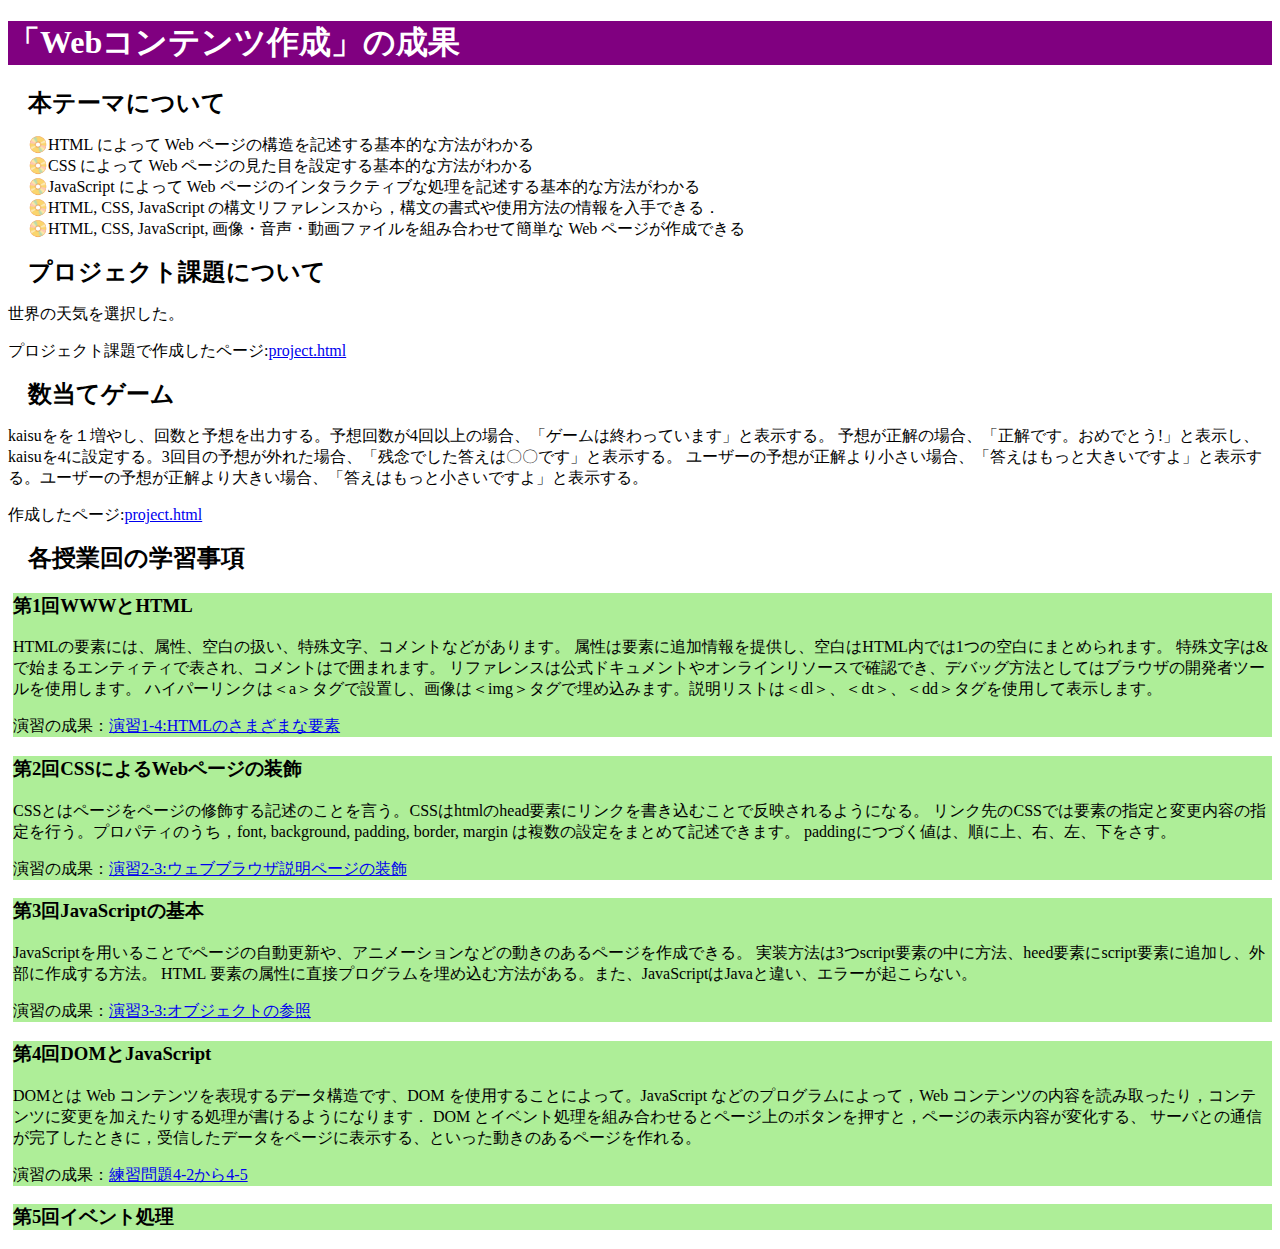
==== index.html @ 817a69ec "課題保存" ====
<!DOCTYPE html>
<html>
  <head>
    <meta charset="utf-8">
    <title>My test page</title>
    <link rel="stylesheet" href="styles.css">
  </head>

    <h1>「Webコンテンツ作成」の成果</h1>
    <h2>本テーマについて</h2>
    <p>
      <ul>
        <li>HTML によって Web ページの構造を記述する基本的な方法がわかる</li>
        <li>CSS によって Web ページの見た目を設定する基本的な方法がわかる</li>
        <li>JavaScript によって Web ページのインタラクティブな処理を記述する基本的な方法がわかる</li>
        <li>HTML, CSS, JavaScript の構文リファレンスから，構文の書式や使用方法の情報を入手できる．</li>
        <li>HTML, CSS, JavaScript, 画像・音声・動画ファイルを組み合わせて簡単な Web ページが作成できる</li>
      </ul>
    </p>
    <h2>プロジェクト課題について</h2>
    <p>
      世界の天気を選択した。
      <p> プロジェクト課題で作成したページ:<a href="https://g384842023.github.io/medialabo/project.html" 
      target="_blank">project.html</a></p>
    </p>
    <h2>数当てゲーム</h2>
    <p>
      kaisuをを１増やし、回数と予想を出力する。予想回数が4回以上の場合、「ゲームは終わっています」と表示する。
      予想が正解の場合、「正解です。おめでとう!」と表示し、kaisuを4に設定する。3回目の予想が外れた場合、「残念でした答えは〇〇です」と表示する。
      ユーザーの予想が正解より小さい場合、「答えはもっと大きいですよ」と表示する。ユーザーの予想が正解より大きい場合、「答えはもっと小さいですよ」と表示する。
      <p> 作成したページ:<a href="https://g384842023.github.io/medialabo/kazuate.html" 
      target="_blank">project.html</a></p>
    </p>
    <h2>各授業回の学習事項</h2>

  <div id="zentai">
  
  <div>
    <h3>第1回WWWとHTML</h3>
    <p>
      HTMLの要素には、属性、空白の扱い、特殊文字、コメントなどがあります。
      属性は要素に追加情報を提供し、空白はHTML内では1つの空白にまとめられます。
      特殊文字は&で始まるエンティティで表され、コメントは<!-- -->で囲まれます。
      リファレンスは公式ドキュメントやオンラインリソースで確認でき、デバッグ方法としてはブラウザの開発者ツールを使用します。
      ハイパーリンクは＜a＞タグで設置し、画像は＜img＞タグで埋め込みます。説明リストは＜dl＞、＜dt＞、＜dd＞タグを使用して表示します。
    </p>
    <p>演習の成果：<a href="https://g384842023.github.io/medialabo/practice-html/elements.html" 
      target="_blank">演習1-4:HTMLのさまざまな要素</a></p>
  </div>
  <div>
    <h3>第2回CSSによるWebページの装飾</h3>
    <p>CSSとはページをページの修飾する記述のことを言う。CSSはhtmlのhead要素にリンクを書き込むことで反映されるようになる。
      リンク先のCSSでは要素の指定と変更内容の指定を行う。プロパティのうち，font, background, padding, border, margin は複数の設定をまとめて記述できます。
      paddingにつづく値は、順に上、右、左、下をさす。
      
    </p>
    <p>演習の成果：<a href="https://g384842023.github.io/medialabo/practice-css/browser-intro.html" 
      target="_blank">演習2-3:ウェブブラウザ説明ページの装飾</a></p>
  
  </div>
  <div>
    <h3>第3回JavaScriptの基本</h3>
    <p>JavaScriptを用いることでページの自動更新や、アニメーションなどの動きのあるページを作成できる。
      実装方法は3つscript要素の中に方法、heed要素にscript要素に追加し、外部に作成する方法。
      HTML 要素の属性に直接プログラムを埋め込む方法がある。また、JavaScriptはJavaと違い、エラーが起こらない。
    </p>
    <p>演習の成果：<a href="https://g384842023.github.io/medialabo/practice-js/obj-practice.html" 
      target="_blank">演習3-3:オブジェクトの参照</a></p>
  </div>
  <div>
    <h3>第4回DOMとJavaScript</h3>
    <p>DOMとは Web コンテンツを表現するデータ構造です、DOM を使用することによって。JavaScript などのプログラムによって，Web コンテンツの内容を読み取ったり，コンテンツに変更を加えたりする処理が書けるようになります．
      DOM とイベント処理を組み合わせるとページ上のボタンを押すと，ページの表示内容が変化する、
      サーバとの通信が完了したときに，受信したデータをページに表示する、といった動きのあるページを作れる。
      
    </p>
    <p>演習の成果：<a href="https://g384842023.github.io/medialabo/practice-dom/dom-exercise.html" 
      target="_blank">練習問題4-2から4-5</a></p>
  </div>
  <div>
    <h3>第5回イベント処理</h3>
    <p>
      
    </p>
  </div>
  </body>
</html>
---- styles.css ----
h1 {
    color: white;
    background-color: purple;
}

div#zentai> div {
	margin-left: 5px;
	background-color: #aeee98;
}

ul {
    list-style-type: "\1F4C0";
}

h2 {
    margin: 0;
    padding-left: 20px;
    position: relative;
}
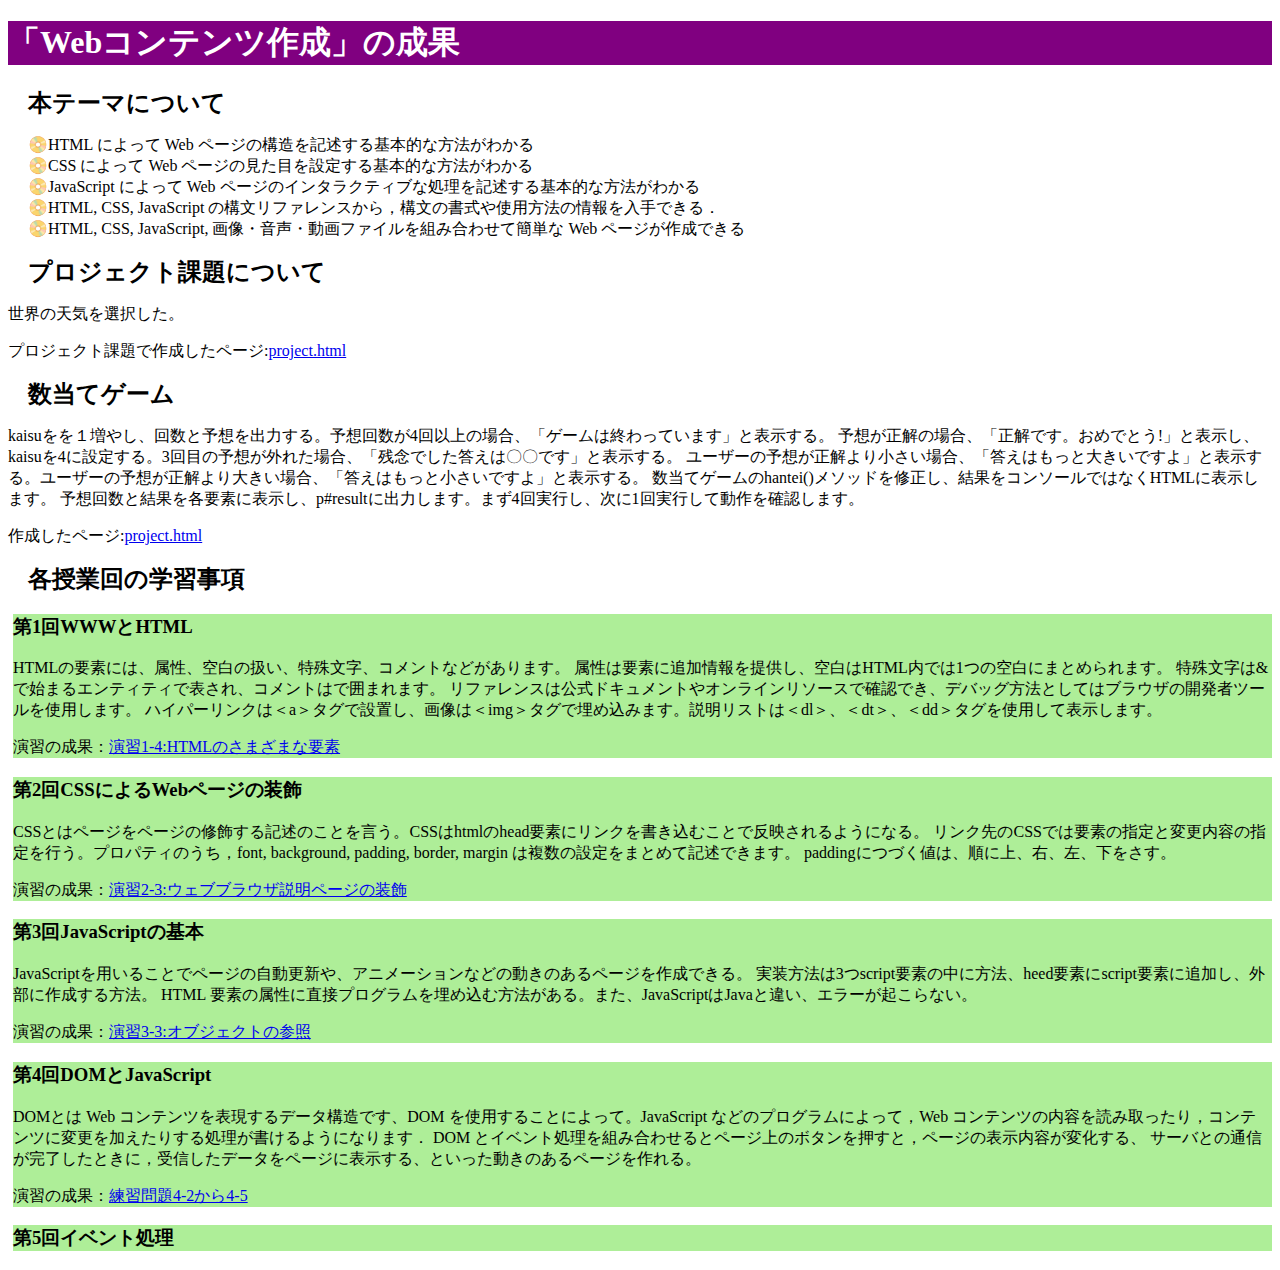
==== commit 5bd59a2b: "課題保存" ====
--- a/index.html
+++ b/index.html
@@ -28,6 +28,8 @@
       kaisuをを１増やし、回数と予想を出力する。予想回数が4回以上の場合、「ゲームは終わっています」と表示する。
       予想が正解の場合、「正解です。おめでとう!」と表示し、kaisuを4に設定する。3回目の予想が外れた場合、「残念でした答えは〇〇です」と表示する。
       ユーザーの予想が正解より小さい場合、「答えはもっと大きいですよ」と表示する。ユーザーの予想が正解より大きい場合、「答えはもっと小さいですよ」と表示する。
+      数当てゲームのhantei()メソッドを修正し、結果をコンソールではなくHTMLに表示します。
+      予想回数と結果を各要素に表示し、p#resultに出力します。まず4回実行し、次に1回実行して動作を確認します。
       <p> 作成したページ:<a href="https://g384842023.github.io/medialabo/kazuate.html" 
       target="_blank">project.html</a></p>
     </p>
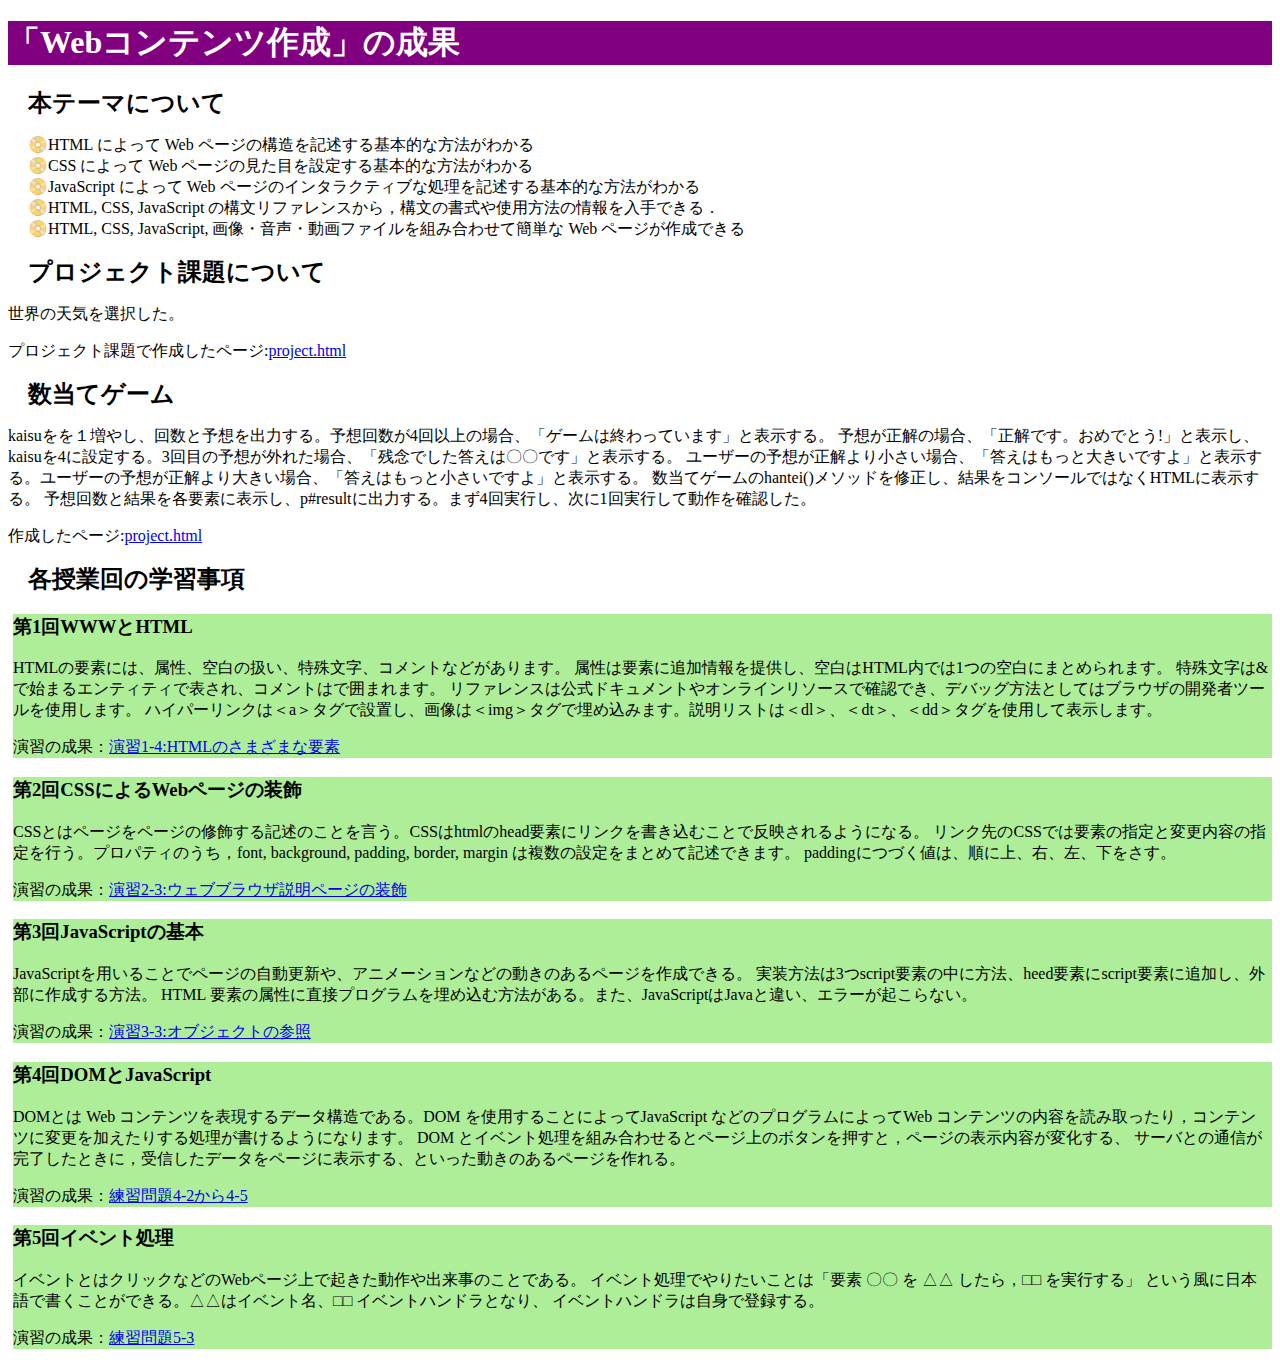
==== commit 73e42c33: "課題保存" ====
--- a/index.html
+++ b/index.html
@@ -28,8 +28,8 @@
       kaisuをを１増やし、回数と予想を出力する。予想回数が4回以上の場合、「ゲームは終わっています」と表示する。
       予想が正解の場合、「正解です。おめでとう!」と表示し、kaisuを4に設定する。3回目の予想が外れた場合、「残念でした答えは〇〇です」と表示する。
       ユーザーの予想が正解より小さい場合、「答えはもっと大きいですよ」と表示する。ユーザーの予想が正解より大きい場合、「答えはもっと小さいですよ」と表示する。
-      数当てゲームのhantei()メソッドを修正し、結果をコンソールではなくHTMLに表示します。
-      予想回数と結果を各要素に表示し、p#resultに出力します。まず4回実行し、次に1回実行して動作を確認します。
+      数当てゲームのhantei()メソッドを修正し、結果をコンソールではなくHTMLに表示する。
+      予想回数と結果を各要素に表示し、p#resultに出力する。まず4回実行し、次に1回実行して動作を確認した。
       <p> 作成したページ:<a href="https://g384842023.github.io/medialabo/kazuate.html" 
       target="_blank">project.html</a></p>
     </p>
@@ -71,10 +71,9 @@
   </div>
   <div>
     <h3>第4回DOMとJavaScript</h3>
-    <p>DOMとは Web コンテンツを表現するデータ構造です、DOM を使用することによって。JavaScript などのプログラムによって，Web コンテンツの内容を読み取ったり，コンテンツに変更を加えたりする処理が書けるようになります．
+    <p>DOMとは Web コンテンツを表現するデータ構造である。DOM を使用することによってJavaScript などのプログラムによってWeb コンテンツの内容を読み取ったり，コンテンツに変更を加えたりする処理が書けるようになります。
       DOM とイベント処理を組み合わせるとページ上のボタンを押すと，ページの表示内容が変化する、
       サーバとの通信が完了したときに，受信したデータをページに表示する、といった動きのあるページを作れる。
-      
     </p>
     <p>演習の成果：<a href="https://g384842023.github.io/medialabo/practice-dom/dom-exercise.html" 
       target="_blank">練習問題4-2から4-5</a></p>
@@ -82,8 +81,13 @@
   <div>
     <h3>第5回イベント処理</h3>
     <p>
-      
+      イベントとはクリックなどのWebページ上で起きた動作や出来事のことである。
+      イベント処理でやりたいことは「要素 〇〇 を △△ したら，□□ を実行する」
+      という風に日本語で書くことができる。△△はイベント名、□□ イベントハンドラとなり、
+      イベントハンドラは自身で登録する。
     </p>
+    <p>演習の成果：<a href="https://g384842023.github.io/medialabo/practice-event/event-list.html" 
+      target="_blank">練習問題5-3</a></p>
   </div>
   </body>
 </html>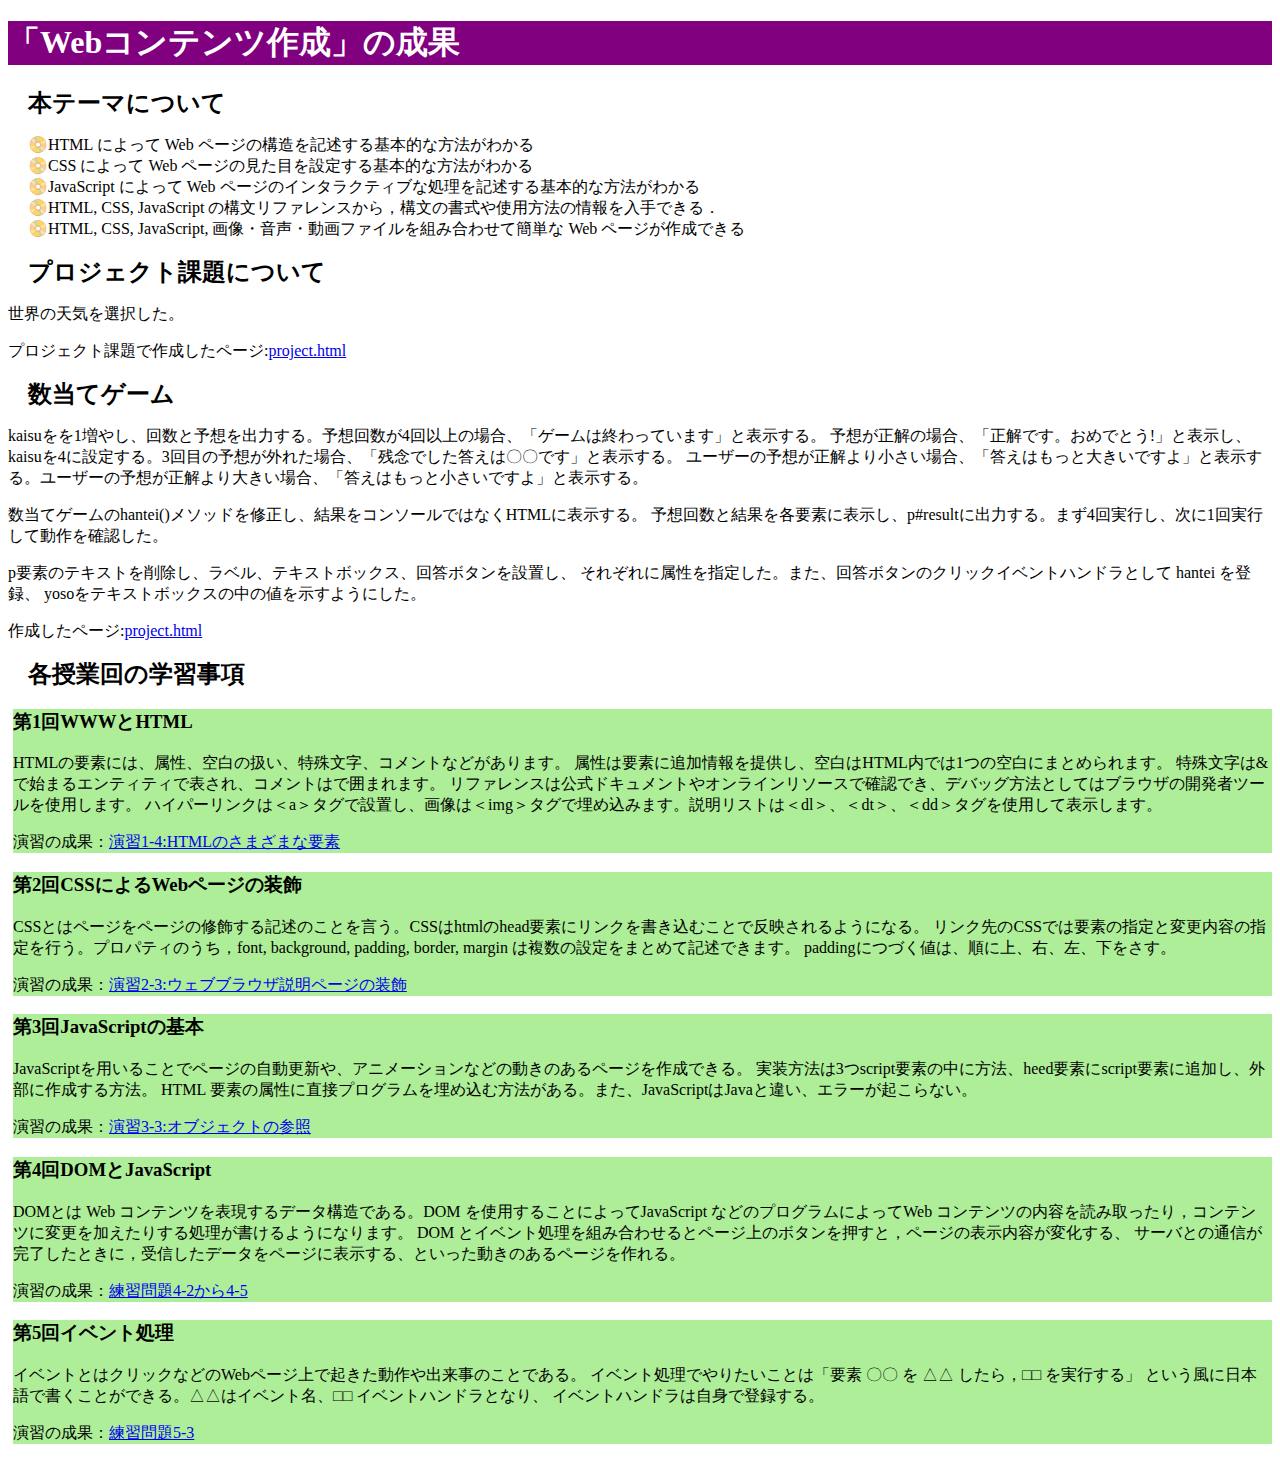
==== commit d4f2dacf: "課題保存" ====
--- a/index.html
+++ b/index.html
@@ -25,11 +25,20 @@
     </p>
     <h2>数当てゲーム</h2>
     <p>
-      kaisuをを１増やし、回数と予想を出力する。予想回数が4回以上の場合、「ゲームは終わっています」と表示する。
+      <p>
+      kaisuをを1増やし、回数と予想を出力する。予想回数が4回以上の場合、「ゲームは終わっています」と表示する。
       予想が正解の場合、「正解です。おめでとう!」と表示し、kaisuを4に設定する。3回目の予想が外れた場合、「残念でした答えは〇〇です」と表示する。
       ユーザーの予想が正解より小さい場合、「答えはもっと大きいですよ」と表示する。ユーザーの予想が正解より大きい場合、「答えはもっと小さいですよ」と表示する。
+      </p>
+      <p>
       数当てゲームのhantei()メソッドを修正し、結果をコンソールではなくHTMLに表示する。
       予想回数と結果を各要素に表示し、p#resultに出力する。まず4回実行し、次に1回実行して動作を確認した。
+      </p>
+      <p>
+        p要素のテキストを削除し、ラベル、テキストボックス、回答ボタンを設置し、
+        それぞれに属性を指定した。また、回答ボタンのクリックイベントハンドラとして hantei を登録、
+        yosoをテキストボックスの中の値を示すようにした。
+      </p>
       <p> 作成したページ:<a href="https://g384842023.github.io/medialabo/kazuate.html" 
       target="_blank">project.html</a></p>
     </p>
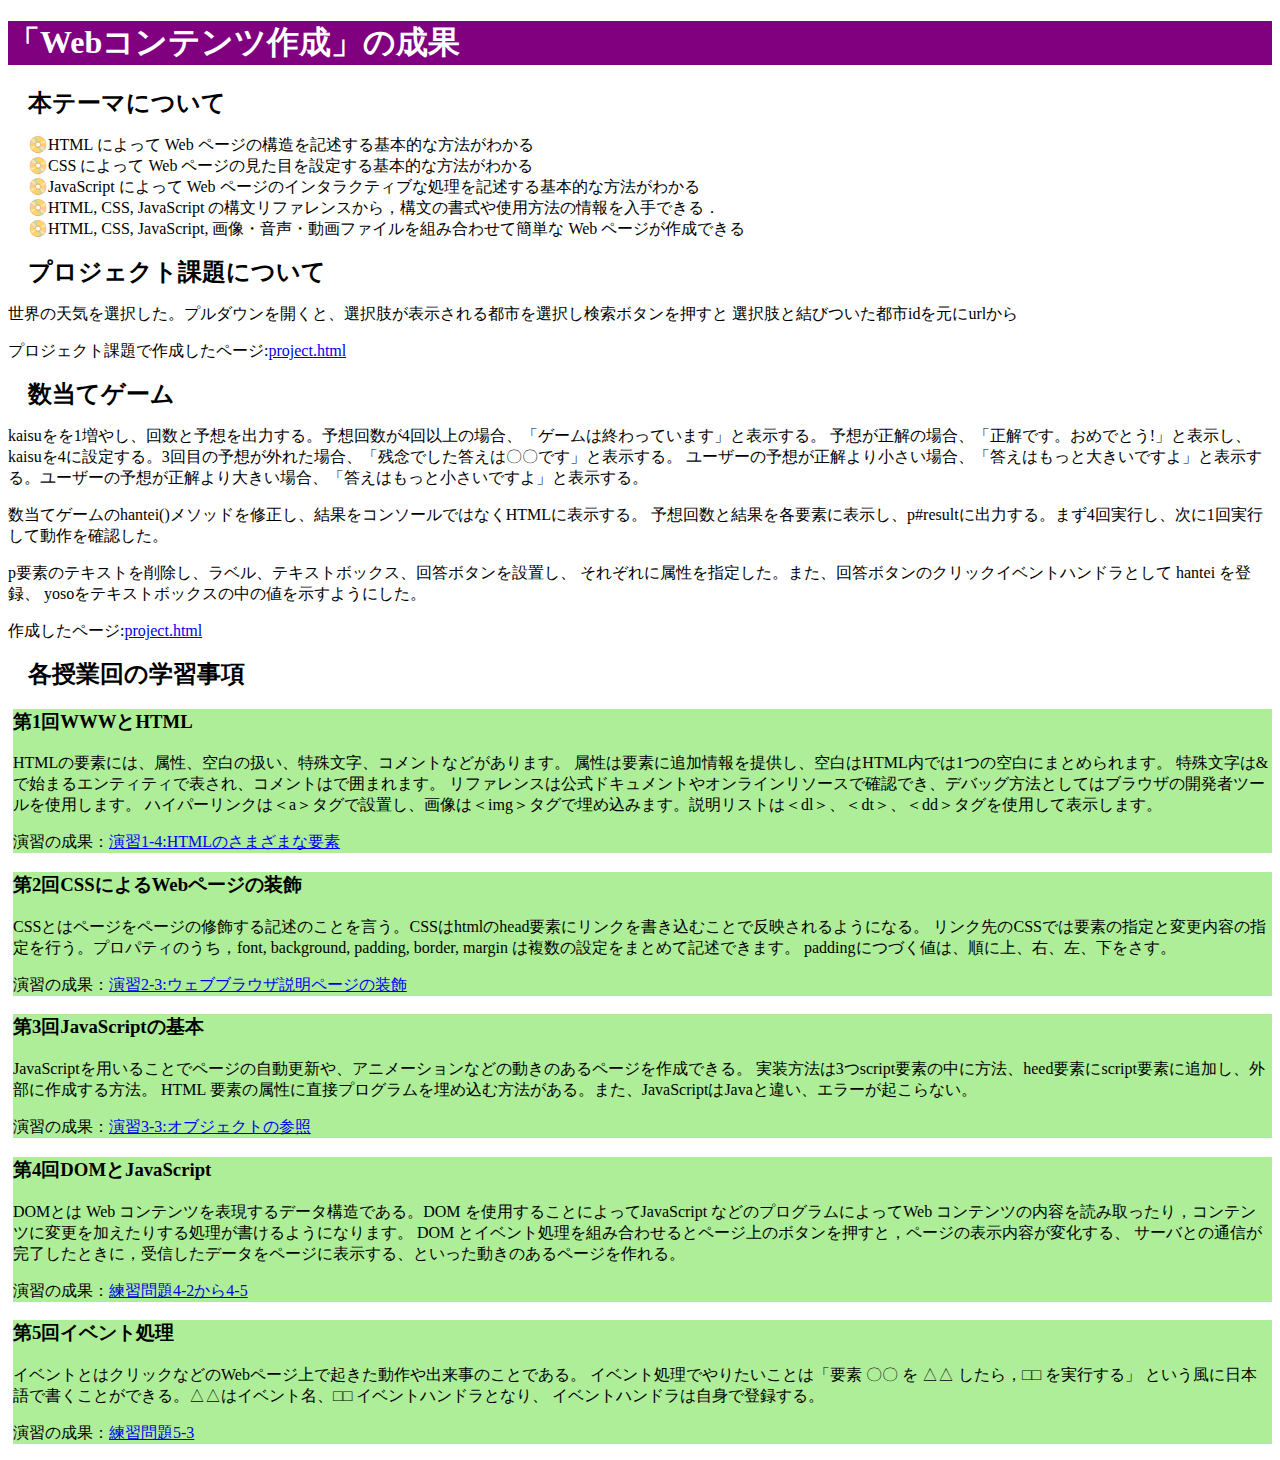
==== commit 013d93cb: "保存" ====
--- a/index.html
+++ b/index.html
@@ -19,7 +19,8 @@
     </p>
     <h2>プロジェクト課題について</h2>
     <p>
-      世界の天気を選択した。
+      世界の天気を選択した。プルダウンを開くと、選択肢が表示される都市を選択し検索ボタンを押すと
+      選択肢と結びついた都市idを元にurlから
       <p> プロジェクト課題で作成したページ:<a href="https://g384842023.github.io/medialabo/project.html" 
       target="_blank">project.html</a></p>
     </p>
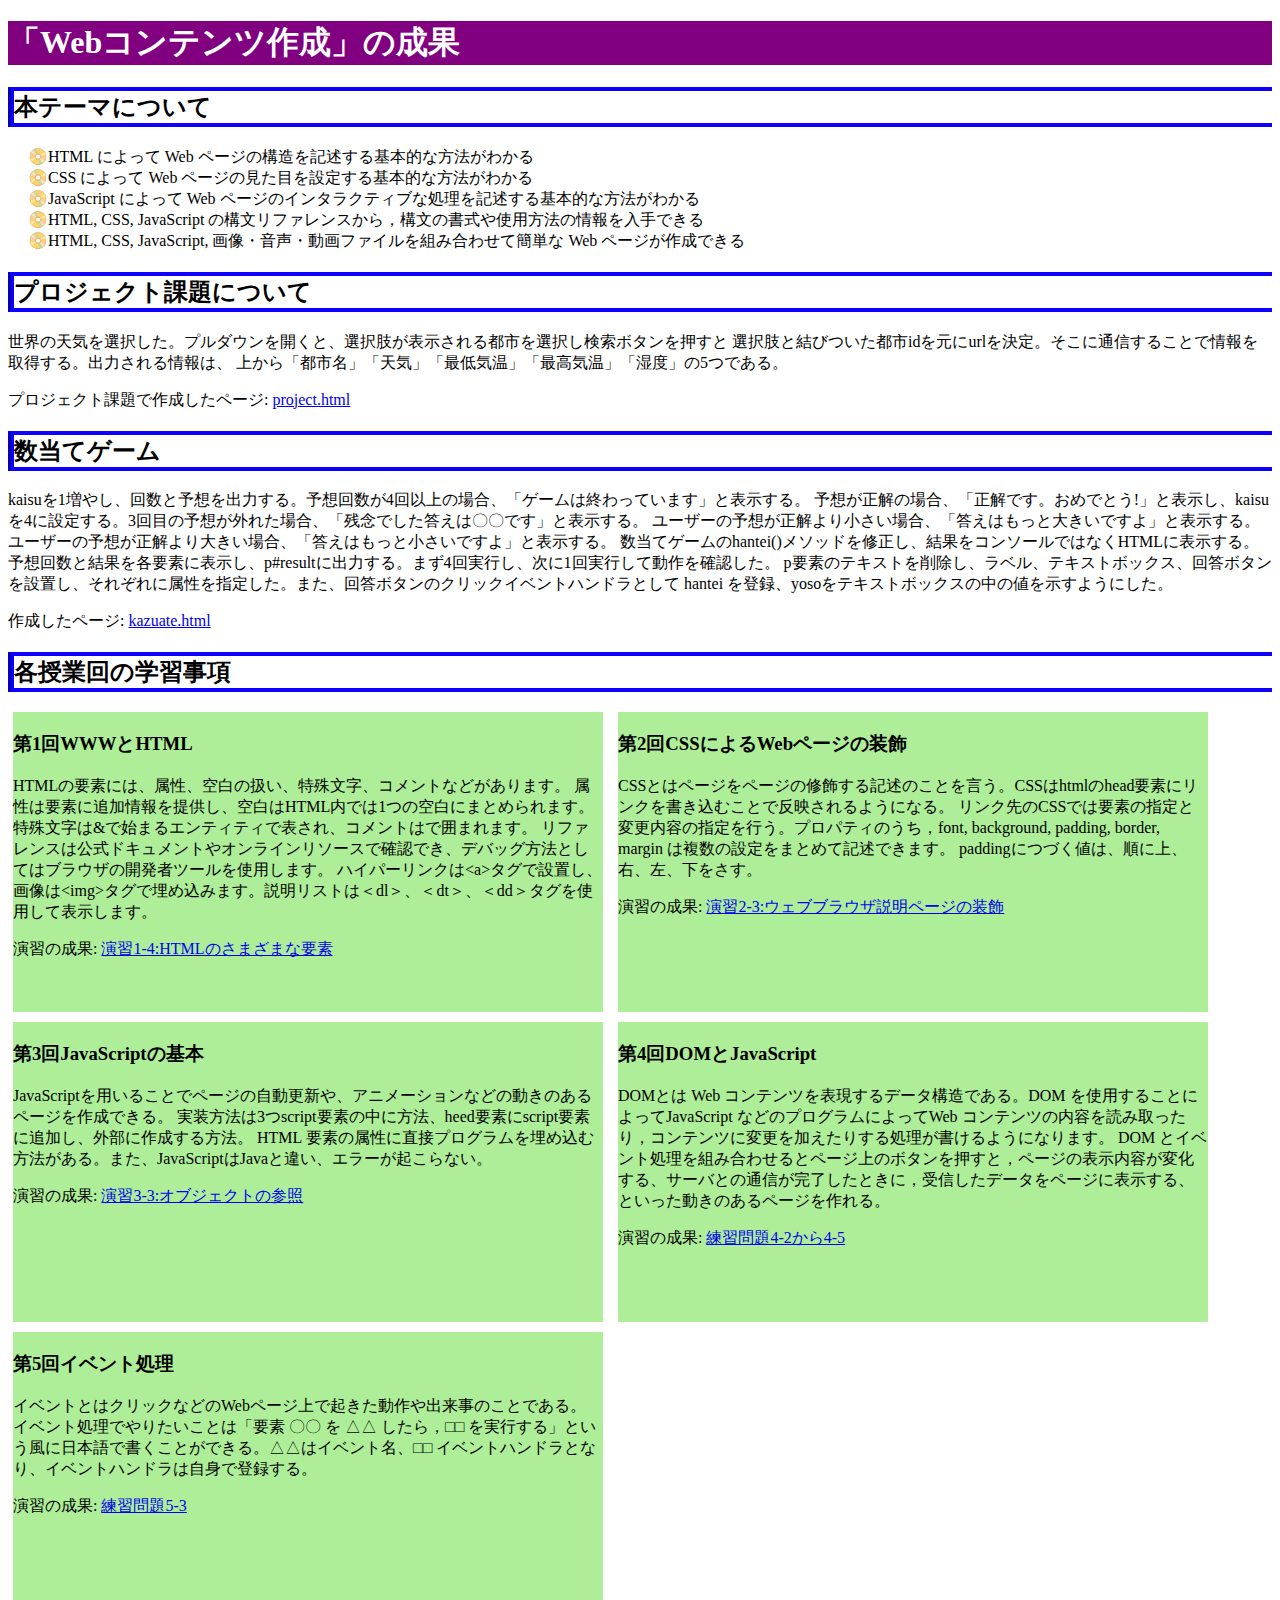
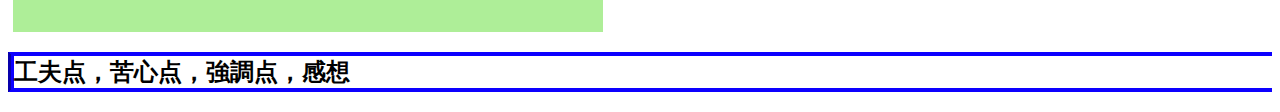
==== commit 79c5291b: "保存" ====
--- a/index.html
+++ b/index.html
@@ -1,103 +1,106 @@
 <!DOCTYPE html>
 <html>
-  <head>
-    <meta charset="utf-8">
-    <title>My test page</title>
-    <link rel="stylesheet" href="styles.css">
-  </head>
-
-    <h1>「Webコンテンツ作成」の成果</h1>
-    <h2>本テーマについて</h2>
-    <p>
-      <ul>
-        <li>HTML によって Web ページの構造を記述する基本的な方法がわかる</li>
-        <li>CSS によって Web ページの見た目を設定する基本的な方法がわかる</li>
-        <li>JavaScript によって Web ページのインタラクティブな処理を記述する基本的な方法がわかる</li>
-        <li>HTML, CSS, JavaScript の構文リファレンスから，構文の書式や使用方法の情報を入手できる．</li>
-        <li>HTML, CSS, JavaScript, 画像・音声・動画ファイルを組み合わせて簡単な Web ページが作成できる</li>
-      </ul>
-    </p>
-    <h2>プロジェクト課題について</h2>
-    <p>
-      世界の天気を選択した。プルダウンを開くと、選択肢が表示される都市を選択し検索ボタンを押すと
-      選択肢と結びついた都市idを元にurlから
-      <p> プロジェクト課題で作成したページ:<a href="https://g384842023.github.io/medialabo/project.html" 
-      target="_blank">project.html</a></p>
-    </p>
-    <h2>数当てゲーム</h2>
-    <p>
+<head>
+  <meta charset="utf-8">
+  <title>My test page</title>
+  <link rel="stylesheet" href="styles.css">
+</head>
+<body>
+  <h1>「Webコンテンツ作成」の成果</h1>
+  <h2>本テーマについて</h2>
+  <ul>
+    <li>HTML によって Web ページの構造を記述する基本的な方法がわかる</li>
+    <li>CSS によって Web ページの見た目を設定する基本的な方法がわかる</li>
+    <li>JavaScript によって Web ページのインタラクティブな処理を記述する基本的な方法がわかる</li>
+    <li>HTML, CSS, JavaScript の構文リファレンスから，構文の書式や使用方法の情報を入手できる</li>
+    <li>HTML, CSS, JavaScript, 画像・音声・動画ファイルを組み合わせて簡単な Web ページが作成できる</li>
+  </ul>
+  
+  <h2>プロジェクト課題について</h2>
+  <p>
+    世界の天気を選択した。プルダウンを開くと、選択肢が表示される都市を選択し検索ボタンを押すと
+    選択肢と結びついた都市idを元にurlを決定。そこに通信することで情報を取得する。出力される情報は、
+    上から「都市名」「天気」「最低気温」「最高気温」「湿度」の5つである。
+  </p>
+  <p>プロジェクト課題で作成したページ:
+    <a href="https://g384842023.github.io/medialabo/project.html" target="_blank">project.html</a>
+  </p>
+  
+  <h2>数当てゲーム</h2>
+  <p>
+    kaisuを1増やし、回数と予想を出力する。予想回数が4回以上の場合、「ゲームは終わっています」と表示する。
+    予想が正解の場合、「正解です。おめでとう!」と表示し、kaisuを4に設定する。3回目の予想が外れた場合、「残念でした答えは〇〇です」と表示する。
+    ユーザーの予想が正解より小さい場合、「答えはもっと大きいですよ」と表示する。ユーザーの予想が正解より大きい場合、「答えはもっと小さいですよ」と表示する。
+    数当てゲームのhantei()メソッドを修正し、結果をコンソールではなくHTMLに表示する。
+    予想回数と結果を各要素に表示し、p#resultに出力する。まず4回実行し、次に1回実行して動作を確認した。
+    p要素のテキストを削除し、ラベル、テキストボックス、回答ボタンを設置し、それぞれに属性を指定した。また、回答ボタンのクリックイベントハンドラとして hantei を登録、yosoをテキストボックスの中の値を示すようにした。
+  </p>
+  <p>作成したページ:
+    <a href="https://g384842023.github.io/medialabo/kazuate.html" target="_blank">kazuate.html</a>
+  </p>
+  
+  <h2>各授業回の学習事項</h2>
+  <div id="zentai">
+    <div>
+      <h3>第1回WWWとHTML</h3>
       <p>
-      kaisuをを1増やし、回数と予想を出力する。予想回数が4回以上の場合、「ゲームは終わっています」と表示する。
-      予想が正解の場合、「正解です。おめでとう!」と表示し、kaisuを4に設定する。3回目の予想が外れた場合、「残念でした答えは〇〇です」と表示する。
-      ユーザーの予想が正解より小さい場合、「答えはもっと大きいですよ」と表示する。ユーザーの予想が正解より大きい場合、「答えはもっと小さいですよ」と表示する。
+        HTMLの要素には、属性、空白の扱い、特殊文字、コメントなどがあります。
+        属性は要素に追加情報を提供し、空白はHTML内では1つの空白にまとめられます。
+        特殊文字は&で始まるエンティティで表され、コメントは<!-- -->で囲まれます。
+        リファレンスは公式ドキュメントやオンラインリソースで確認でき、デバッグ方法としてはブラウザの開発者ツールを使用します。
+        ハイパーリンクは&lt;a&gt;タグで設置し、画像は&lt;img&gt;タグで埋め込みます。説明リストは＜dl＞、＜dt＞、＜dd＞タグを使用して表示します。
       </p>
+      <p>演習の成果:
+        <a href="https://g384842023.github.io/medialabo/practice-html/elements.html" target="_blank">演習1-4:HTMLのさまざまな要素</a>
+      </p>
+    </div>
+    <div>
+      <h3>第2回CSSによるWebページの装飾</h3>
       <p>
-      数当てゲームのhantei()メソッドを修正し、結果をコンソールではなくHTMLに表示する。
-      予想回数と結果を各要素に表示し、p#resultに出力する。まず4回実行し、次に1回実行して動作を確認した。
+        CSSとはページをページの修飾する記述のことを言う。CSSはhtmlのhead要素にリンクを書き込むことで反映されるようになる。
+        リンク先のCSSでは要素の指定と変更内容の指定を行う。プロパティのうち，font, background, padding, border, margin は複数の設定をまとめて記述できます。
+        paddingにつづく値は、順に上、右、左、下をさす。
       </p>
+      <p>演習の成果:
+        <a href="https://g384842023.github.io/medialabo/practice-css/browser-intro.html" target="_blank">演習2-3:ウェブブラウザ説明ページの装飾</a>
+      </p>
+    </div>
+    <div>
+      <h3>第3回JavaScriptの基本</h3>
       <p>
-        p要素のテキストを削除し、ラベル、テキストボックス、回答ボタンを設置し、
-        それぞれに属性を指定した。また、回答ボタンのクリックイベントハンドラとして hantei を登録、
-        yosoをテキストボックスの中の値を示すようにした。
+        JavaScriptを用いることでページの自動更新や、アニメーションなどの動きのあるページを作成できる。
+        実装方法は3つscript要素の中に方法、heed要素にscript要素に追加し、外部に作成する方法。
+        HTML 要素の属性に直接プログラムを埋め込む方法がある。また、JavaScriptはJavaと違い、エラーが起こらない。
       </p>
-      <p> 作成したページ:<a href="https://g384842023.github.io/medialabo/kazuate.html" 
-      target="_blank">project.html</a></p>
-    </p>
-    <h2>各授業回の学習事項</h2>
-
-  <div id="zentai">
+      <p>演習の成果:
+        <a href="https://g384842023.github.io/medialabo/practice-js/obj-practice.html" target="_blank">演習3-3:オブジェクトの参照</a>
+      </p>
+    </div>
+    <div>
+      <h3>第4回DOMとJavaScript</h3>
+      <p>
+        DOMとは Web コンテンツを表現するデータ構造である。DOM を使用することによってJavaScript などのプログラムによってWeb コンテンツの内容を読み取ったり，コンテンツに変更を加えたりする処理が書けるようになります。
+        DOM とイベント処理を組み合わせるとページ上のボタンを押すと，ページの表示内容が変化する、サーバとの通信が完了したときに，受信したデータをページに表示する、といった動きのあるページを作れる。
+      </p>
+      <p>演習の成果:
+        <a href="https://g384842023.github.io/medialabo/practice-dom/dom-exercise.html" target="_blank">練習問題4-2から4-5</a>
+      </p>
+    </div>
+    <div>
+      <h3>第5回イベント処理</h3>
+      <p>
+        イベントとはクリックなどのWebページ上で起きた動作や出来事のことである。
+        イベント処理でやりたいことは「要素 〇〇 を △△ したら，□□ を実行する」という風に日本語で書くことができる。△△はイベント名、□□ イベントハンドラとなり、イベントハンドラは自身で登録する。
+      </p>
+      <p>演習の成果:
+        <a href="https://g384842023.github.io/medialabo/practice-event/event-list.html" target="_blank">練習問題5-3</a>
+      </p>
+    </div>
+  </div>
   
-  <div>
-    <h3>第1回WWWとHTML</h3>
-    <p>
-      HTMLの要素には、属性、空白の扱い、特殊文字、コメントなどがあります。
-      属性は要素に追加情報を提供し、空白はHTML内では1つの空白にまとめられます。
-      特殊文字は&で始まるエンティティで表され、コメントは<!-- -->で囲まれます。
-      リファレンスは公式ドキュメントやオンラインリソースで確認でき、デバッグ方法としてはブラウザの開発者ツールを使用します。
-      ハイパーリンクは＜a＞タグで設置し、画像は＜img＞タグで埋め込みます。説明リストは＜dl＞、＜dt＞、＜dd＞タグを使用して表示します。
-    </p>
-    <p>演習の成果：<a href="https://g384842023.github.io/medialabo/practice-html/elements.html" 
-      target="_blank">演習1-4:HTMLのさまざまな要素</a></p>
-  </div>
-  <div>
-    <h3>第2回CSSによるWebページの装飾</h3>
-    <p>CSSとはページをページの修飾する記述のことを言う。CSSはhtmlのhead要素にリンクを書き込むことで反映されるようになる。
-      リンク先のCSSでは要素の指定と変更内容の指定を行う。プロパティのうち，font, background, padding, border, margin は複数の設定をまとめて記述できます。
-      paddingにつづく値は、順に上、右、左、下をさす。
-      
-    </p>
-    <p>演習の成果：<a href="https://g384842023.github.io/medialabo/practice-css/browser-intro.html" 
-      target="_blank">演習2-3:ウェブブラウザ説明ページの装飾</a></p>
-  
-  </div>
-  <div>
-    <h3>第3回JavaScriptの基本</h3>
-    <p>JavaScriptを用いることでページの自動更新や、アニメーションなどの動きのあるページを作成できる。
-      実装方法は3つscript要素の中に方法、heed要素にscript要素に追加し、外部に作成する方法。
-      HTML 要素の属性に直接プログラムを埋め込む方法がある。また、JavaScriptはJavaと違い、エラーが起こらない。
-    </p>
-    <p>演習の成果：<a href="https://g384842023.github.io/medialabo/practice-js/obj-practice.html" 
-      target="_blank">演習3-3:オブジェクトの参照</a></p>
-  </div>
-  <div>
-    <h3>第4回DOMとJavaScript</h3>
-    <p>DOMとは Web コンテンツを表現するデータ構造である。DOM を使用することによってJavaScript などのプログラムによってWeb コンテンツの内容を読み取ったり，コンテンツに変更を加えたりする処理が書けるようになります。
-      DOM とイベント処理を組み合わせるとページ上のボタンを押すと，ページの表示内容が変化する、
-      サーバとの通信が完了したときに，受信したデータをページに表示する、といった動きのあるページを作れる。
-    </p>
-    <p>演習の成果：<a href="https://g384842023.github.io/medialabo/practice-dom/dom-exercise.html" 
-      target="_blank">練習問題4-2から4-5</a></p>
-  </div>
-  <div>
-    <h3>第5回イベント処理</h3>
-    <p>
-      イベントとはクリックなどのWebページ上で起きた動作や出来事のことである。
-      イベント処理でやりたいことは「要素 〇〇 を △△ したら，□□ を実行する」
-      という風に日本語で書くことができる。△△はイベント名、□□ イベントハンドラとなり、
-      イベントハンドラは自身で登録する。
-    </p>
-    <p>演習の成果：<a href="https://g384842023.github.io/medialabo/practice-event/event-list.html" 
-      target="_blank">練習問題5-3</a></p>
-  </div>
-  </body>
-</html>+  <h2>工夫点，苦心点，強調点，感想</h2>
+  <p>
+   
+  </p>
+</body>
+</html>
--- a/styles.css
+++ b/styles.css
@@ -12,9 +12,17 @@
     list-style-type: "\1F4C0";
 }
 
-h2 {
-    margin: 0;
-    padding-left: 20px;
-    position: relative;
+h2{
+    border-top: 4px solid rgb(13, 0, 255);
+    border-bottom: 4px solid rgb(13, 0, 255);
+    border-left: 6px groove rgb(13, 0, 255);
 }
-  +
+
+div#zentai {
+    display: grid;
+    grid-template-columns: 1fr 1fr;
+    grid-auto-rows: 300px; /* 高さを300pxに増加 */
+    grid-gap: 10px;
+    width: 1200px; /* 幅を1200pxに増加 */
+}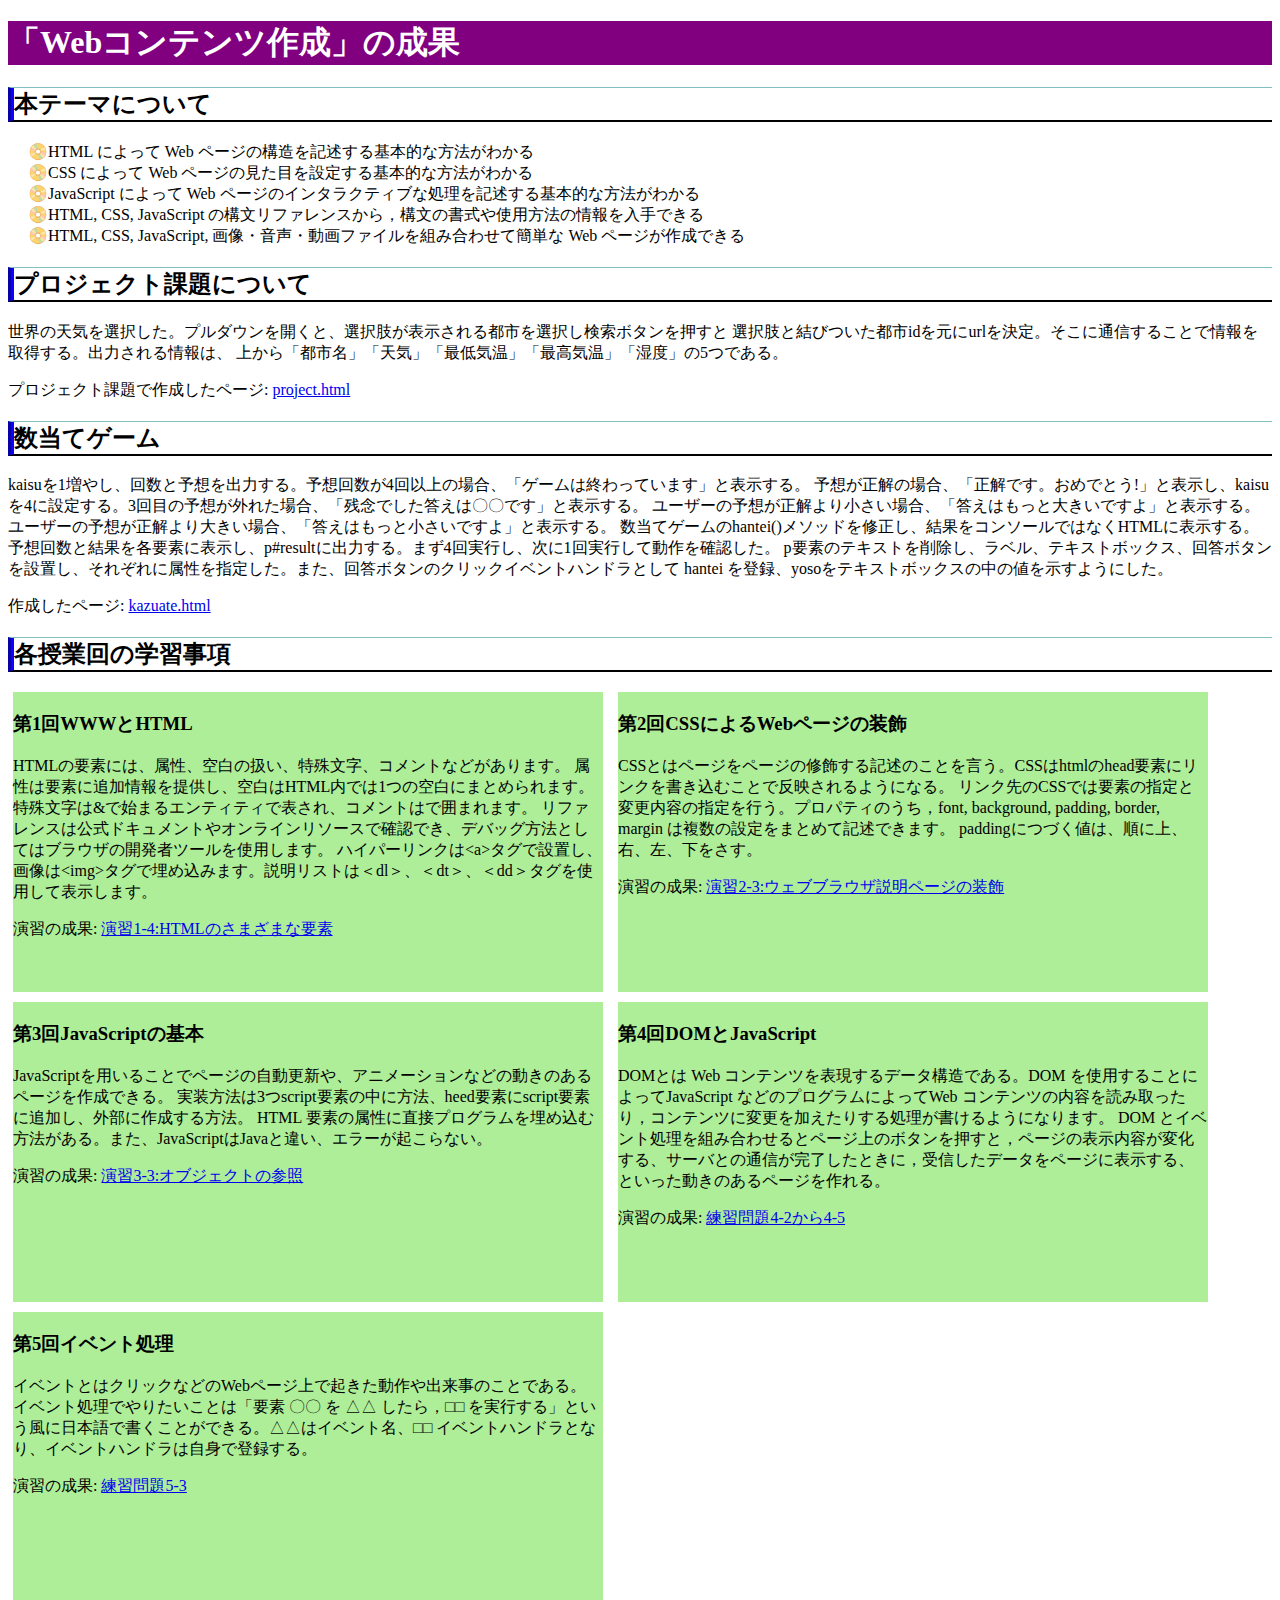
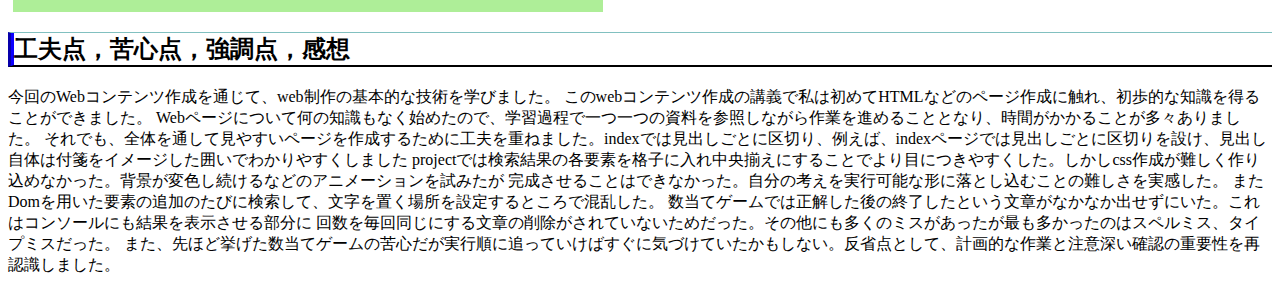
==== commit eca51674: "保存" ====
--- a/index.html
+++ b/index.html
@@ -100,7 +100,18 @@
   
   <h2>工夫点，苦心点，強調点，感想</h2>
   <p>
+    今回のWebコンテンツ作成を通じて、web制作の基本的な技術を学びました。
+    このwebコンテンツ作成の講義で私は初めてHTMLなどのページ作成に触れ、初歩的な知識を得ることができました。
+    Webページについて何の知識もなく始めたので、学習過程で一つ一つの資料を参照しながら作業を進めることとなり、時間がかかることが多々ありました。
+    それでも、全体を通して見やすいページを作成するために工夫を重ねました。indexでは見出しごとに区切り、例えば、indexページでは見出しごとに区切りを設け、見出し自体は付箋をイメージした囲いでわかりやすくしました
+   projectでは検索結果の各要素を格子に入れ中央揃えにすることでより目につきやすくした。しかしcss作成が難しく作り込めなかった。背景が変色し続けるなどのアニメーションを試みたが
+   完成させることはできなかった。自分の考えを実行可能な形に落とし込むことの難しさを実感した。
+   またDomを用いた要素の追加のたびに検索して、文字を置く場所を設定するところで混乱した。
+   数当てゲームでは正解した後の終了したという文章がなかなか出せずにいた。これはコンソールにも結果を表示させる部分に
+   回数を毎回同じにする文章の削除がされていないためだった。その他にも多くのミスがあったが最も多かったのはスペルミス、タイプミスだった。
+   また、先ほど挙げた数当てゲームの苦心だが実行順に追っていけばすぐに気づけていたかもしない。反省点として、計画的な作業と注意深い確認の重要性を再認識しました。
    
+
   </p>
 </body>
 </html>
--- a/styles.css
+++ b/styles.css
@@ -13,8 +13,8 @@
 }
 
 h2{
-    border-top: 4px solid rgb(13, 0, 255);
-    border-bottom: 4px solid rgb(13, 0, 255);
+    border-top: 1px solid rgba(0, 127, 127, 0.494);
+    border-bottom: 2px solid rgb(0, 0, 0);
     border-left: 6px groove rgb(13, 0, 255);
 }
 
@@ -22,7 +22,7 @@
 div#zentai {
     display: grid;
     grid-template-columns: 1fr 1fr;
-    grid-auto-rows: 300px; /* 高さを300pxに増加 */
+    grid-auto-rows: 300px;
     grid-gap: 10px;
-    width: 1200px; /* 幅を1200pxに増加 */
+    width: 1200px;
 }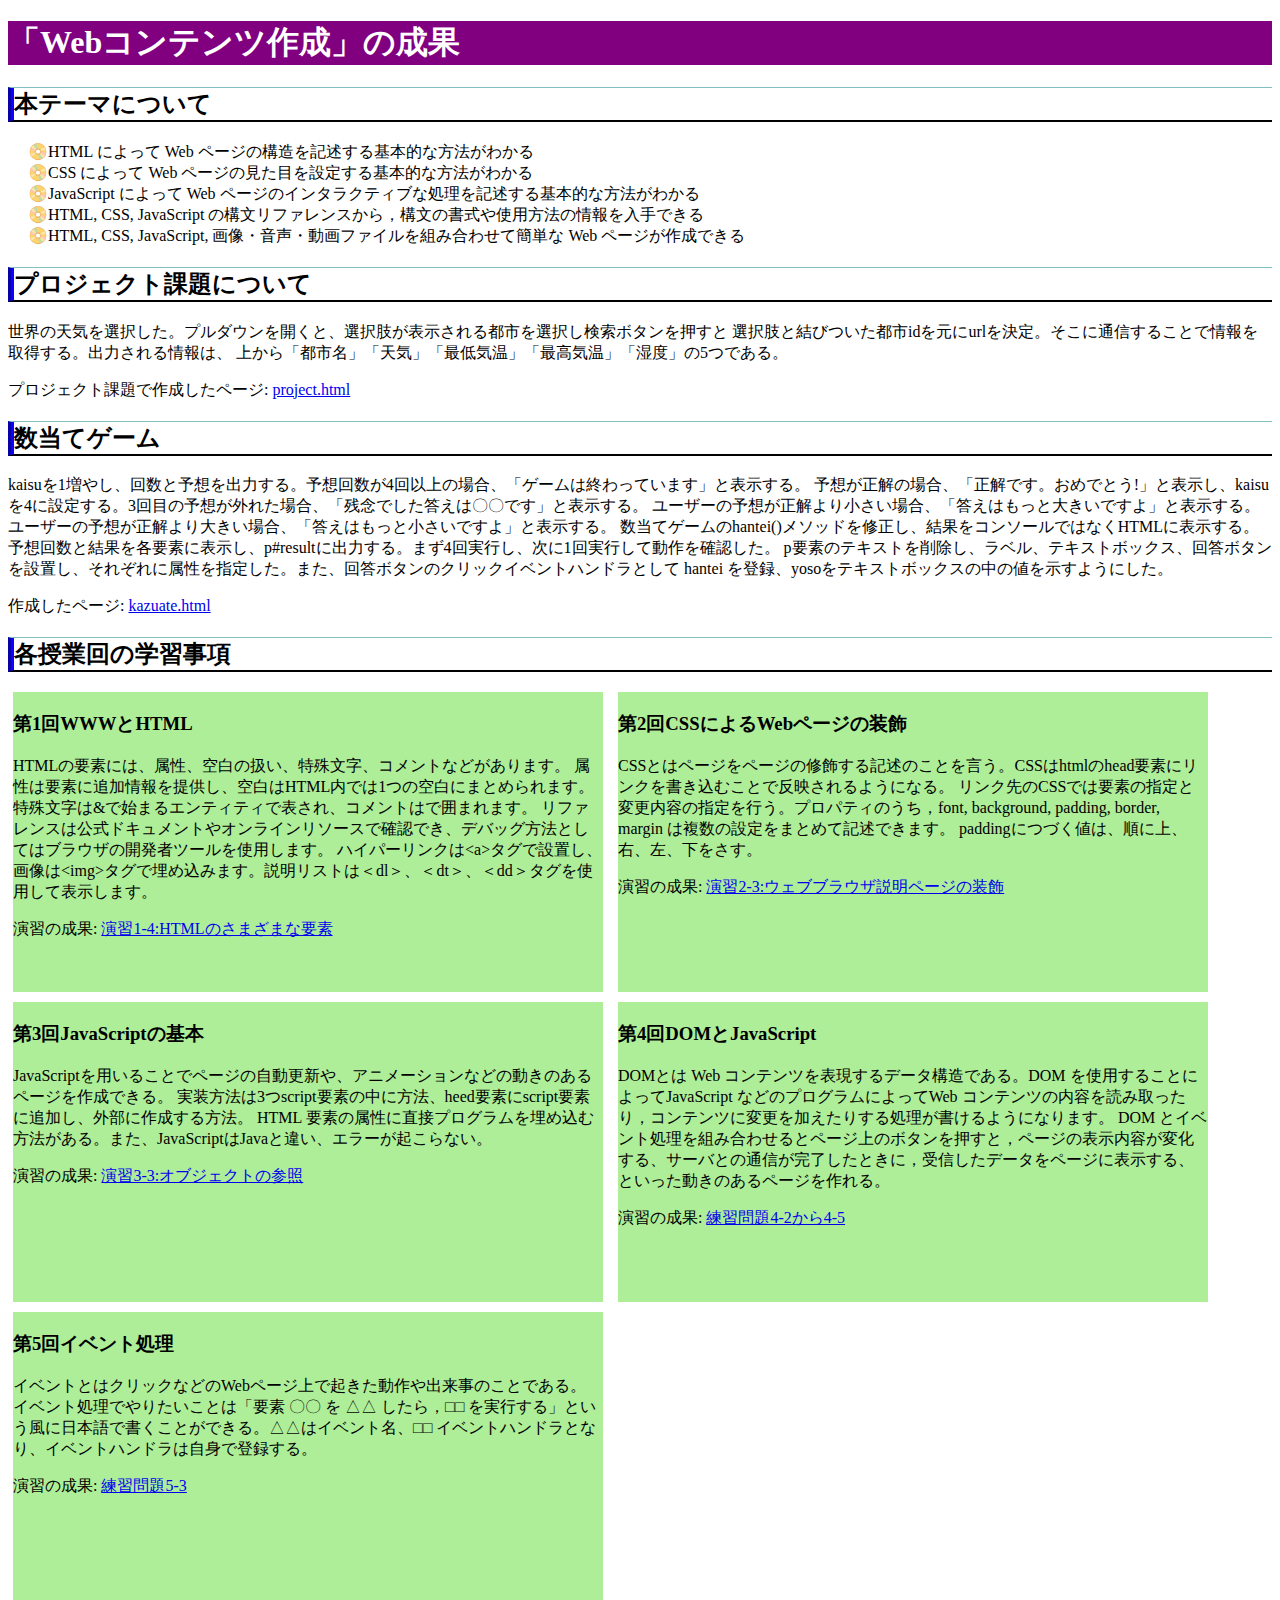
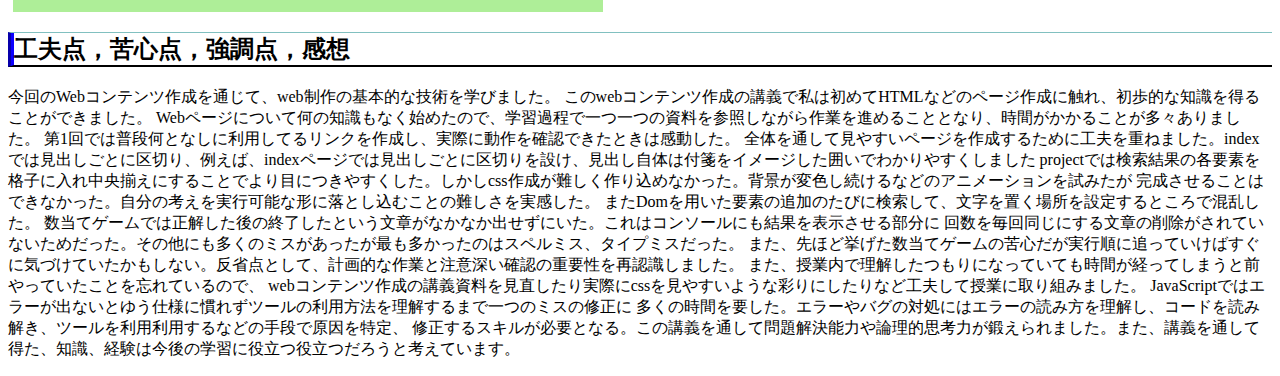
==== commit 64e8b66a: "保存" ====
--- a/index.html
+++ b/index.html
@@ -103,15 +103,19 @@
     今回のWebコンテンツ作成を通じて、web制作の基本的な技術を学びました。
     このwebコンテンツ作成の講義で私は初めてHTMLなどのページ作成に触れ、初歩的な知識を得ることができました。
     Webページについて何の知識もなく始めたので、学習過程で一つ一つの資料を参照しながら作業を進めることとなり、時間がかかることが多々ありました。
-    それでも、全体を通して見やすいページを作成するために工夫を重ねました。indexでは見出しごとに区切り、例えば、indexページでは見出しごとに区切りを設け、見出し自体は付箋をイメージした囲いでわかりやすくしました
+    第1回では普段何となしに利用してるリンクを作成し、実際に動作を確認できたときは感動した。
+    全体を通して見やすいページを作成するために工夫を重ねました。indexでは見出しごとに区切り、例えば、indexページでは見出しごとに区切りを設け、見出し自体は付箋をイメージした囲いでわかりやすくしました
    projectでは検索結果の各要素を格子に入れ中央揃えにすることでより目につきやすくした。しかしcss作成が難しく作り込めなかった。背景が変色し続けるなどのアニメーションを試みたが
    完成させることはできなかった。自分の考えを実行可能な形に落とし込むことの難しさを実感した。
    またDomを用いた要素の追加のたびに検索して、文字を置く場所を設定するところで混乱した。
    数当てゲームでは正解した後の終了したという文章がなかなか出せずにいた。これはコンソールにも結果を表示させる部分に
    回数を毎回同じにする文章の削除がされていないためだった。その他にも多くのミスがあったが最も多かったのはスペルミス、タイプミスだった。
    また、先ほど挙げた数当てゲームの苦心だが実行順に追っていけばすぐに気づけていたかもしない。反省点として、計画的な作業と注意深い確認の重要性を再認識しました。
-   
-
+   また、授業内で理解したつもりになっていても時間が経ってしまうと前やっていたことを忘れているので、
+   webコンテンツ作成の講義資料を見直したり実際にcssを見やすいような彩りにしたりなど工夫して授業に取り組みました。
+   JavaScriptではエラーが出ないとゆう仕様に慣れずツールの利用方法を理解するまで一つのミスの修正に
+   多くの時間を要した。エラーやバグの対処にはエラーの読み方を理解し、コードを読み解き、ツールを利用利用するなどの手段で原因を特定、
+   修正するスキルが必要となる。この講義を通して問題解決能力や論理的思考力が鍛えられました。また、講義を通して得た、知識、経験は今後の学習に役立つ役立つだろうと考えています。
   </p>
 </body>
 </html>
